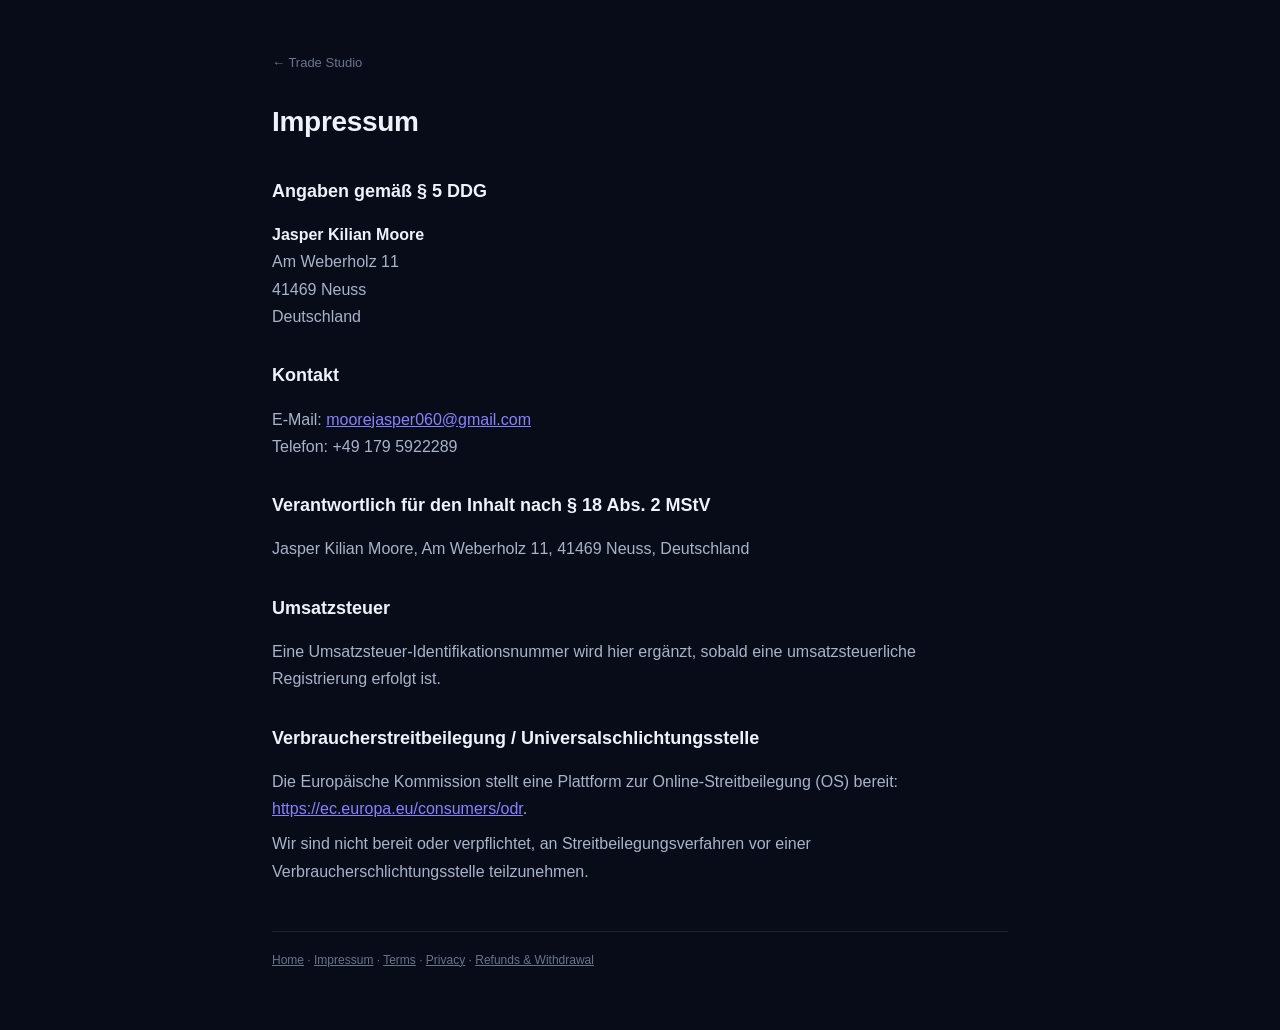
==== impressum.html @ 17ba17c5 "Publish legal pages (Impressum/Terms/Privacy/Refunds) + open Live Solo/Plus subscribe CTAs Co-Author" ====
<!DOCTYPE html>
<html lang="de">
<head>
<meta charset="utf-8">
<meta name="viewport" content="width=device-width, initial-scale=1">
<link rel="icon" type="image/png" href="assets/icon.png">
<title>Impressum — Trade Studio</title>
<style>
  :root{--bg:#080c18;--tx:#eef2fb;--mut:#aab3c7;--faint:#6b7488;--purple:#8b80ff;--teal:#34d3a6;--bd:rgba(255,255,255,0.09)}
  *{box-sizing:border-box}
  body{margin:0;background:var(--bg);color:var(--tx);font:16px/1.7 -apple-system,Segoe UI,Roboto,Helvetica,Arial,sans-serif;-webkit-font-smoothing:antialiased}
  .wrap{max-width:780px;margin:0 auto;padding:48px 22px 60px}
  a{color:var(--purple)}
  h1{font-size:28px;font-weight:700;letter-spacing:-0.3px;margin:0}
  h2{font-size:18px;font-weight:600;margin-top:30px;color:var(--tx)}
  p{color:var(--mut);margin:8px 0}
  strong,b{color:var(--tx)}
  .back{display:inline-block;margin-bottom:24px;color:var(--faint);font-size:13px;text-decoration:none}
  .back:hover{color:var(--tx)}
  footer{border-top:0.5px solid var(--bd);margin-top:46px;padding-top:18px;font-size:12px;color:var(--faint)}
  footer a{color:var(--faint)}
</style>
</head>
<body>
<div class="wrap">
  <a class="back" href="index.html">← Trade Studio</a>
  <h1>Impressum</h1>

  <h2>Angaben gemäß § 5 DDG</h2>
  <p><strong>Jasper Kilian Moore</strong><br>
     Am Weberholz 11<br>
     41469 Neuss<br>
     Deutschland</p>

  <h2>Kontakt</h2>
  <p>E-Mail: <a href="mailto:moorejasper060@gmail.com">moorejasper060@gmail.com</a><br>
     Telefon: +49 179 5922289</p>

  <h2>Verantwortlich für den Inhalt nach § 18 Abs. 2 MStV</h2>
  <p>Jasper Kilian Moore, Am Weberholz 11, 41469 Neuss, Deutschland</p>

  <h2>Umsatzsteuer</h2>
  <p>Eine Umsatzsteuer-Identifikationsnummer wird hier ergänzt, sobald eine
     umsatzsteuerliche Registrierung erfolgt ist.</p>

  <h2>Verbraucherstreitbeilegung / Universalschlichtungsstelle</h2>
  <p>Die Europäische Kommission stellt eine Plattform zur Online-Streitbeilegung (OS)
     bereit: <a href="https://ec.europa.eu/consumers/odr" target="_blank" rel="noopener">https://ec.europa.eu/consumers/odr</a>.</p>
  <p>Wir sind nicht bereit oder verpflichtet, an Streitbeilegungsverfahren vor einer
     Verbraucherschlichtungsstelle teilzunehmen.</p>

  <footer>
    <a href="index.html">Home</a> · <a href="impressum.html">Impressum</a> ·
    <a href="terms.html">Terms</a> · <a href="privacy.html">Privacy</a> ·
    <a href="refund.html">Refunds &amp; Withdrawal</a>
  </footer>
</div>
</body>
</html>
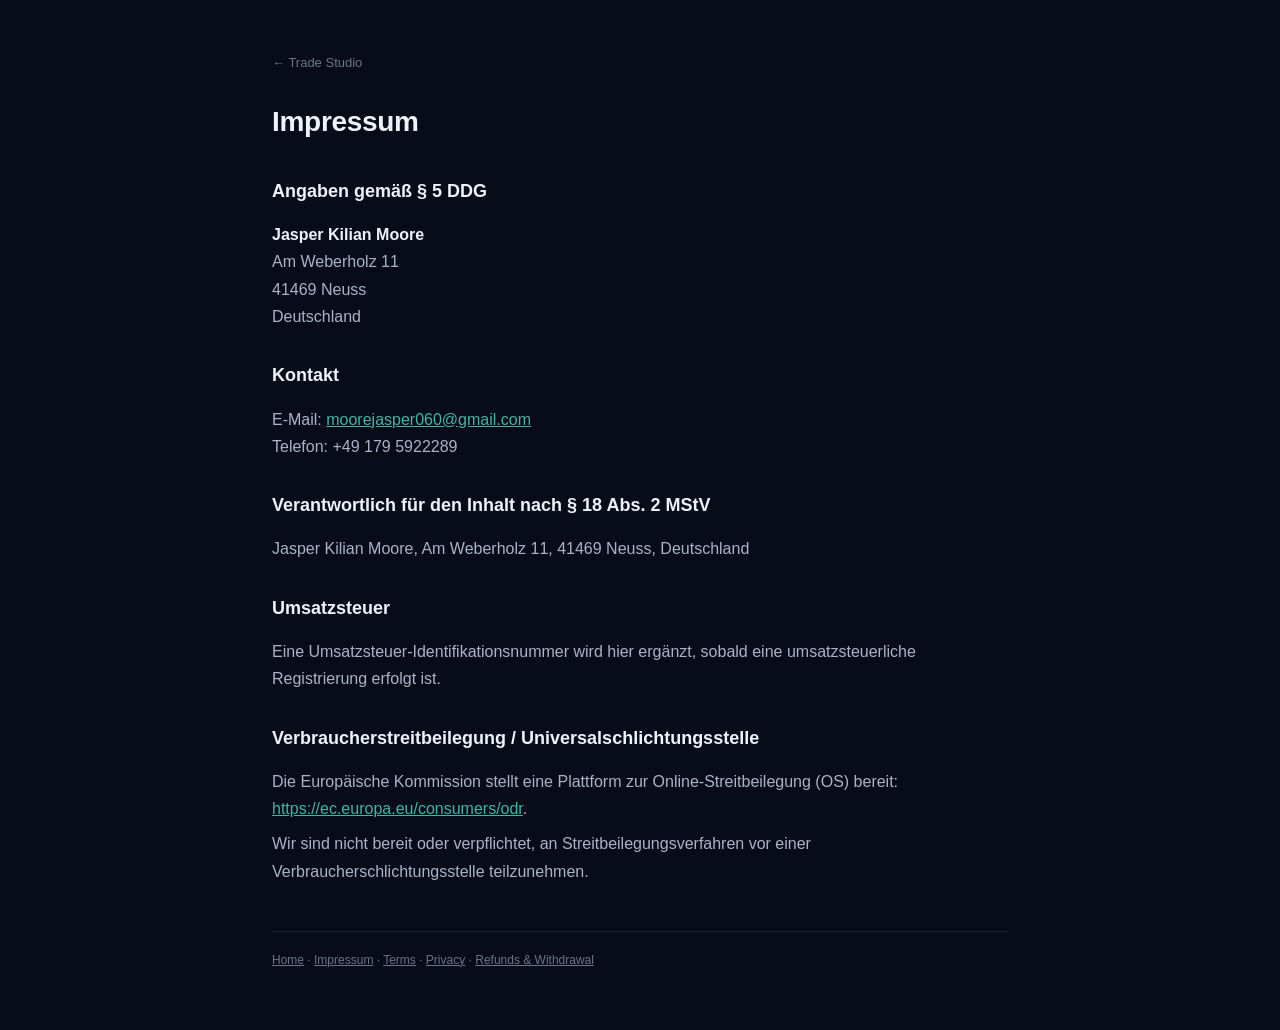
==== commit 7253fb2f: "Rebrand to the new logo: green→teal palette + new mark across the site - New app-icon logo in the na" ====
--- a/impressum.html
+++ b/impressum.html
@@ -6,7 +6,7 @@
 <link rel="icon" type="image/png" href="assets/icon.png">
 <title>Impressum — Trade Studio</title>
 <style>
-  :root{--bg:#080c18;--tx:#eef2fb;--mut:#aab3c7;--faint:#6b7488;--purple:#8b80ff;--teal:#34d3a6;--bd:rgba(255,255,255,0.09)}
+  :root{--bg:#080c18;--tx:#eef2fb;--mut:#aab3c7;--faint:#6b7488;--purple:#3fb6a8;--teal:#65c466;--bd:rgba(255,255,255,0.09)}
   *{box-sizing:border-box}
   body{margin:0;background:var(--bg);color:var(--tx);font:16px/1.7 -apple-system,Segoe UI,Roboto,Helvetica,Arial,sans-serif;-webkit-font-smoothing:antialiased}
   .wrap{max-width:780px;margin:0 auto;padding:48px 22px 60px}
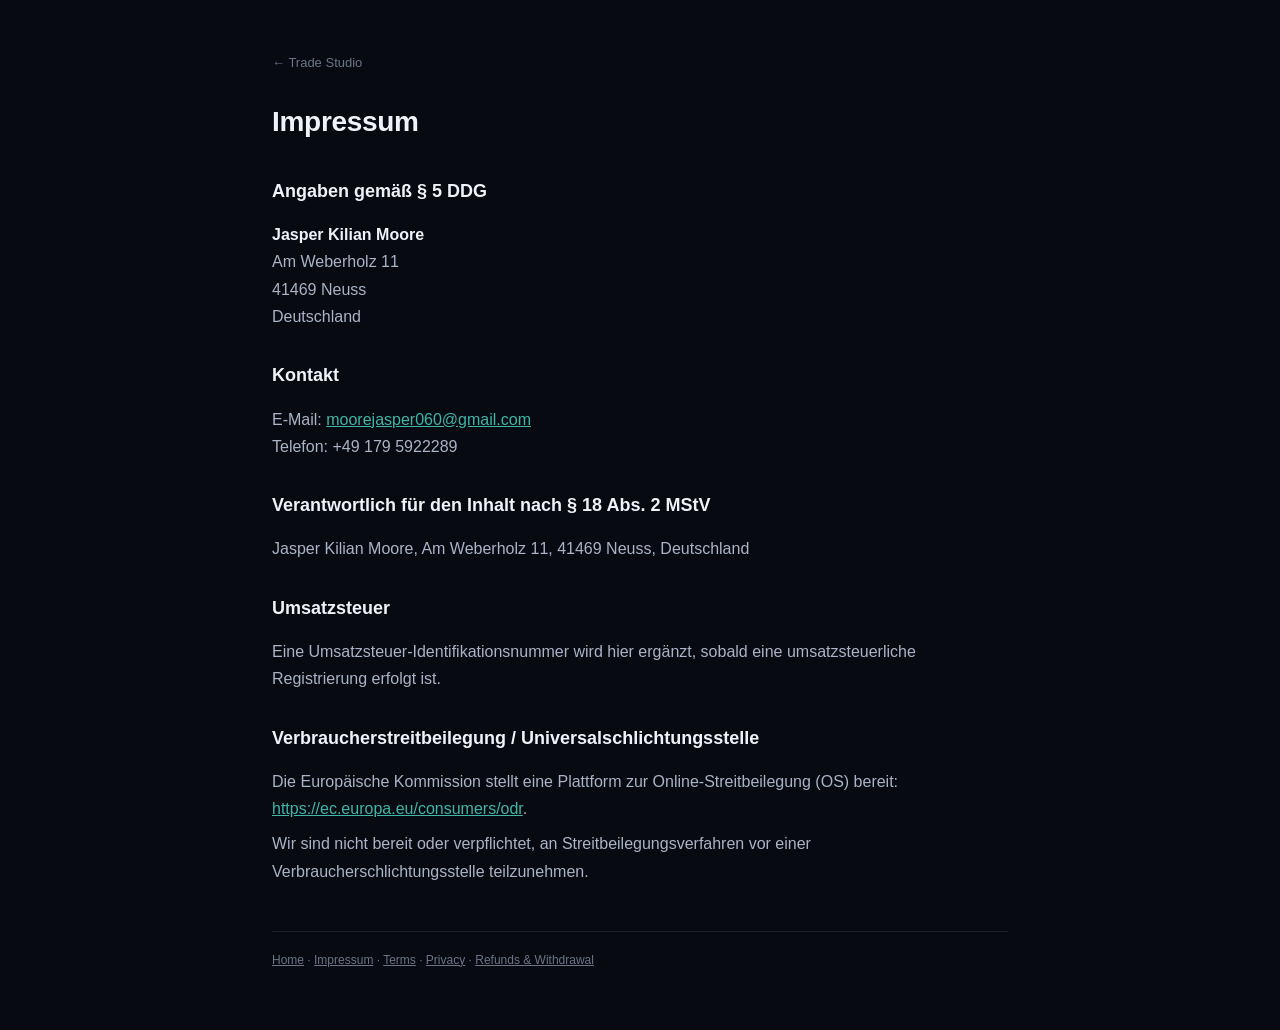
==== commit 0248ec68: "Polish: soften accent to logo green (#55b685), neutral dark bg, hero-logo glow" ====
--- a/impressum.html
+++ b/impressum.html
@@ -6,7 +6,7 @@
 <link rel="icon" type="image/png" href="assets/icon.png">
 <title>Impressum — Trade Studio</title>
 <style>
-  :root{--bg:#080c18;--tx:#eef2fb;--mut:#aab3c7;--faint:#6b7488;--purple:#3fb6a8;--teal:#65c466;--bd:rgba(255,255,255,0.09)}
+  :root{--bg:#080a12;--tx:#eef2fb;--mut:#aab3c7;--faint:#6b7488;--purple:#3fb6a8;--teal:#55b685;--bd:rgba(255,255,255,0.09)}
   *{box-sizing:border-box}
   body{margin:0;background:var(--bg);color:var(--tx);font:16px/1.7 -apple-system,Segoe UI,Roboto,Helvetica,Arial,sans-serif;-webkit-font-smoothing:antialiased}
   .wrap{max-width:780px;margin:0 auto;padding:48px 22px 60px}
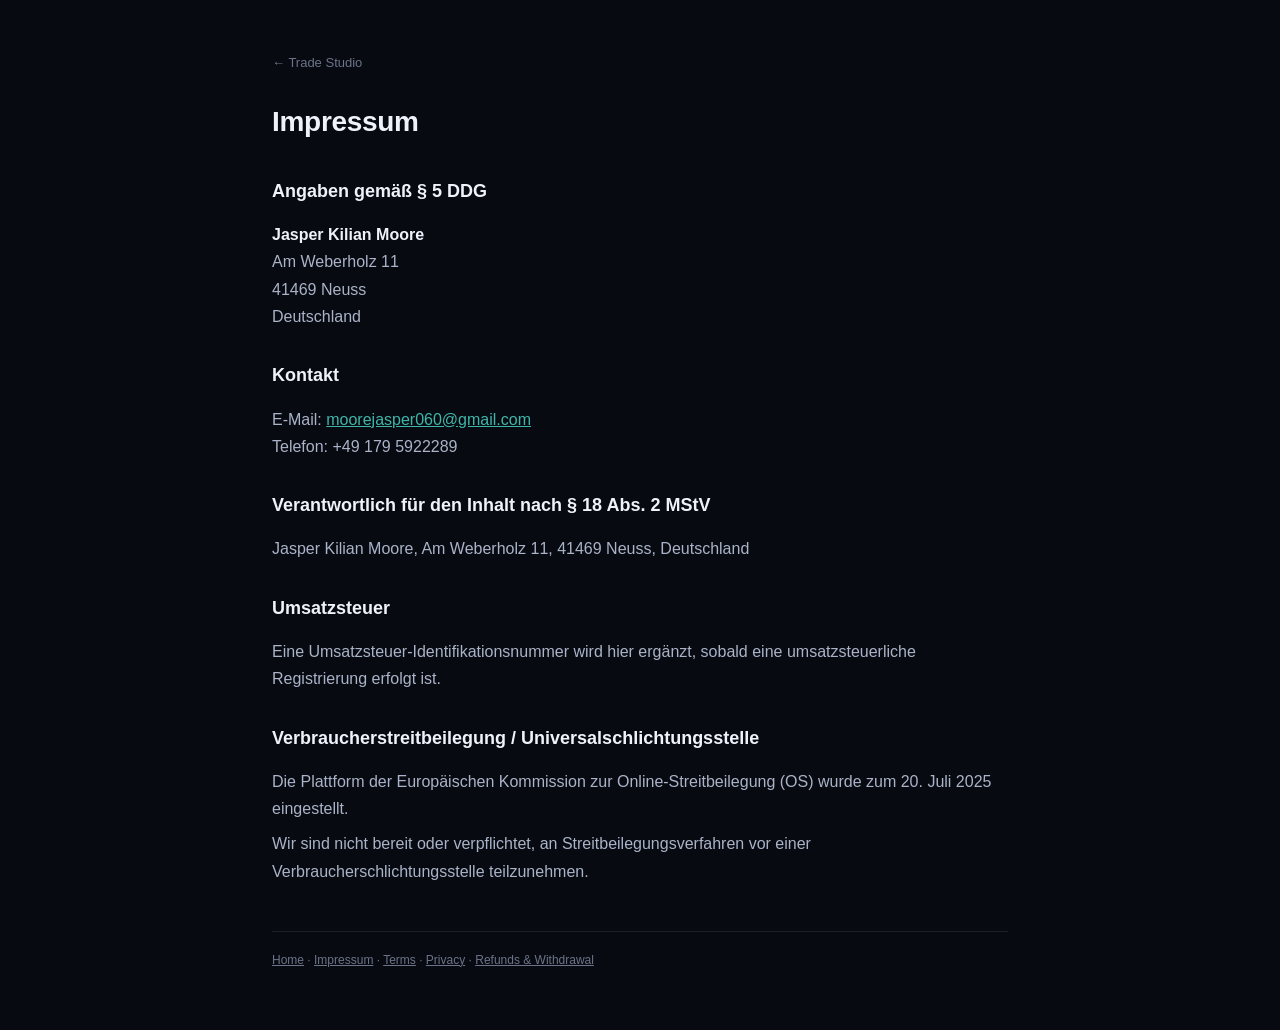
==== commit caf4c056: "Site: v1.5.2 news + full refresh — Trading 212 everywhere, daily strategies, ODR removal (impressum/" ====
--- a/impressum.html
+++ b/impressum.html
@@ -44,8 +44,8 @@
      umsatzsteuerliche Registrierung erfolgt ist.</p>
 
   <h2>Verbraucherstreitbeilegung / Universalschlichtungsstelle</h2>
-  <p>Die Europäische Kommission stellt eine Plattform zur Online-Streitbeilegung (OS)
-     bereit: <a href="https://ec.europa.eu/consumers/odr" target="_blank" rel="noopener">https://ec.europa.eu/consumers/odr</a>.</p>
+  <p>Die Plattform der Europäischen Kommission zur Online-Streitbeilegung (OS) wurde zum
+     20.&nbsp;Juli&nbsp;2025 eingestellt.</p>
   <p>Wir sind nicht bereit oder verpflichtet, an Streitbeilegungsverfahren vor einer
      Verbraucherschlichtungsstelle teilzunehmen.</p>
 
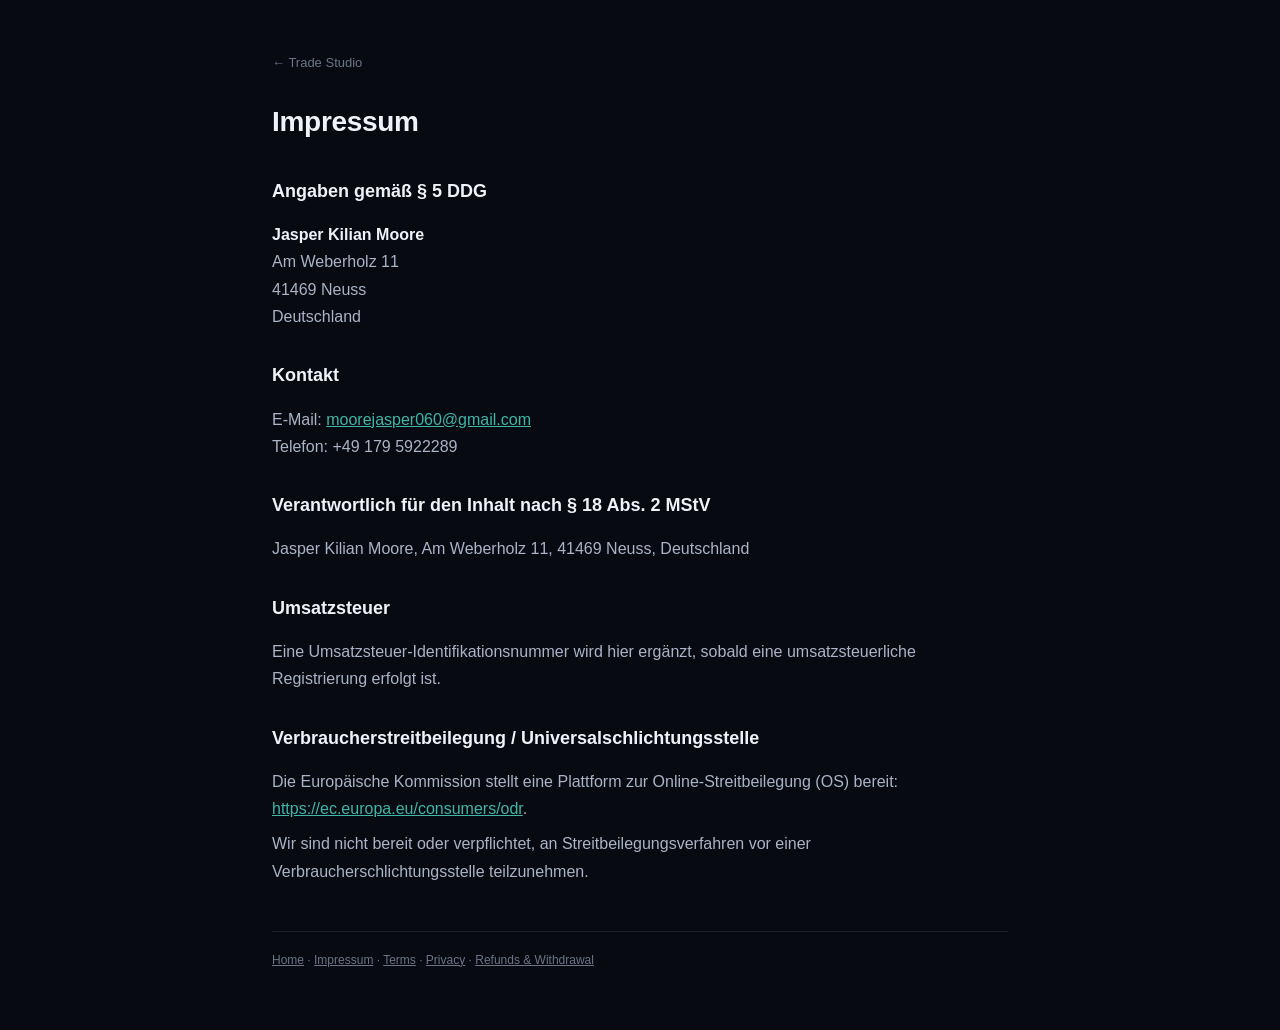
==== commit 03442e32: "Site: Trade Studio Mobile teaser (coming-soon section + news entry) Adds the #mobile teaser + Mobile" ====
--- a/impressum.html
+++ b/impressum.html
@@ -44,8 +44,8 @@
      umsatzsteuerliche Registrierung erfolgt ist.</p>
 
   <h2>Verbraucherstreitbeilegung / Universalschlichtungsstelle</h2>
-  <p>Die Plattform der Europäischen Kommission zur Online-Streitbeilegung (OS) wurde zum
-     20.&nbsp;Juli&nbsp;2025 eingestellt.</p>
+  <p>Die Europäische Kommission stellt eine Plattform zur Online-Streitbeilegung (OS)
+     bereit: <a href="https://ec.europa.eu/consumers/odr" target="_blank" rel="noopener">https://ec.europa.eu/consumers/odr</a>.</p>
   <p>Wir sind nicht bereit oder verpflichtet, an Streitbeilegungsverfahren vor einer
      Verbraucherschlichtungsstelle teilzunehmen.</p>
 
